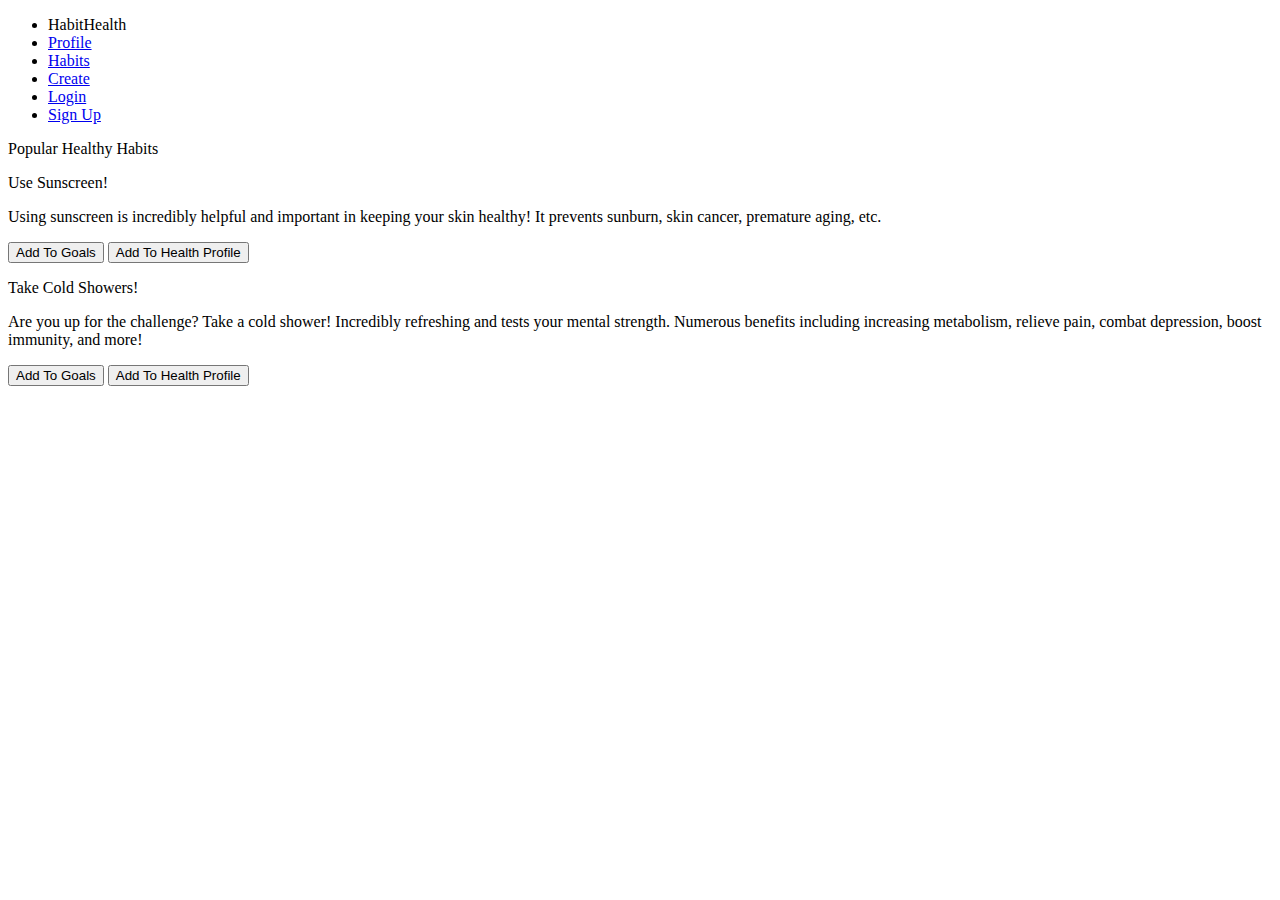
==== pages/habits.html @ 2103e12d "Add files via upload" ====
<!DOCTYPE html>
<html lang="en">
<head>
    <meta charset="UTF-8">
    <meta http-equiv="X-UA-Compatible" content="IE=edge">
    <meta name="viewport" content="width=device-width, initial-scale=1.0">
    <title>HabitHealth</title>
    <link rel="stylesheet" href="../styles/index.css">
    <link rel="preconnect" href="https://fonts.googleapis.com">
    <link rel="preconnect" href="https://fonts.gstatic.com" crossorigin>
    <link href="https://fonts.googleapis.com/css2?family=Inter&display=swap" rel="stylesheet">
</head>
<body>
    <ul class="nav">
        <li class="li-nav head-li"><a class="a-nav head-a">HabitHealth</a></li>
        <li class="li-nav"><a href="profile.html" class="a-nav btn-nav">Profile</a></li>
        <li class="li-nav"><a href="habits.html" class="a-nav btn-nav">Habits</a></li>
        <li class="li-nav"><a href="create.html" class="a-nav btn-nav">Create</a></li>
        <li class="li-nav"><a href="login.html" class="a-nav btn-nav">Login</a></li>
        <li class="li-nav"><a href="signup.html" class="a-nav btn-nav">Sign Up</a></li>
    </ul>
    <p class="page-head">Popular Healthy Habits</p>
    <div class="container">
        <p class="habit-name">Use Sunscreen!</p>
        <p class="habit-description">Using sunscreen is incredibly helpful and important in keeping your skin healthy! It prevents sunburn, skin cancer, premature aging, etc.</p>
        <button class="input btn">Add To Goals</button> <button class="input btn">Add To Health Profile</button>
    </div>
    <div class="container">
        <p class="habit-name">Take Cold Showers!</p>
        <p class="habit-description">Are you up for the challenge? Take a cold shower! Incredibly refreshing and tests your mental strength. Numerous benefits including increasing metabolism, relieve pain, combat depression, boost immunity, and more!</p>
        <button class="input btn">Add To Goals</button> <button class="input btn">Add To Health Profile</button>
    </div>
    <script type="module" src="/scripts/index.js"></script>
</body>
</html>
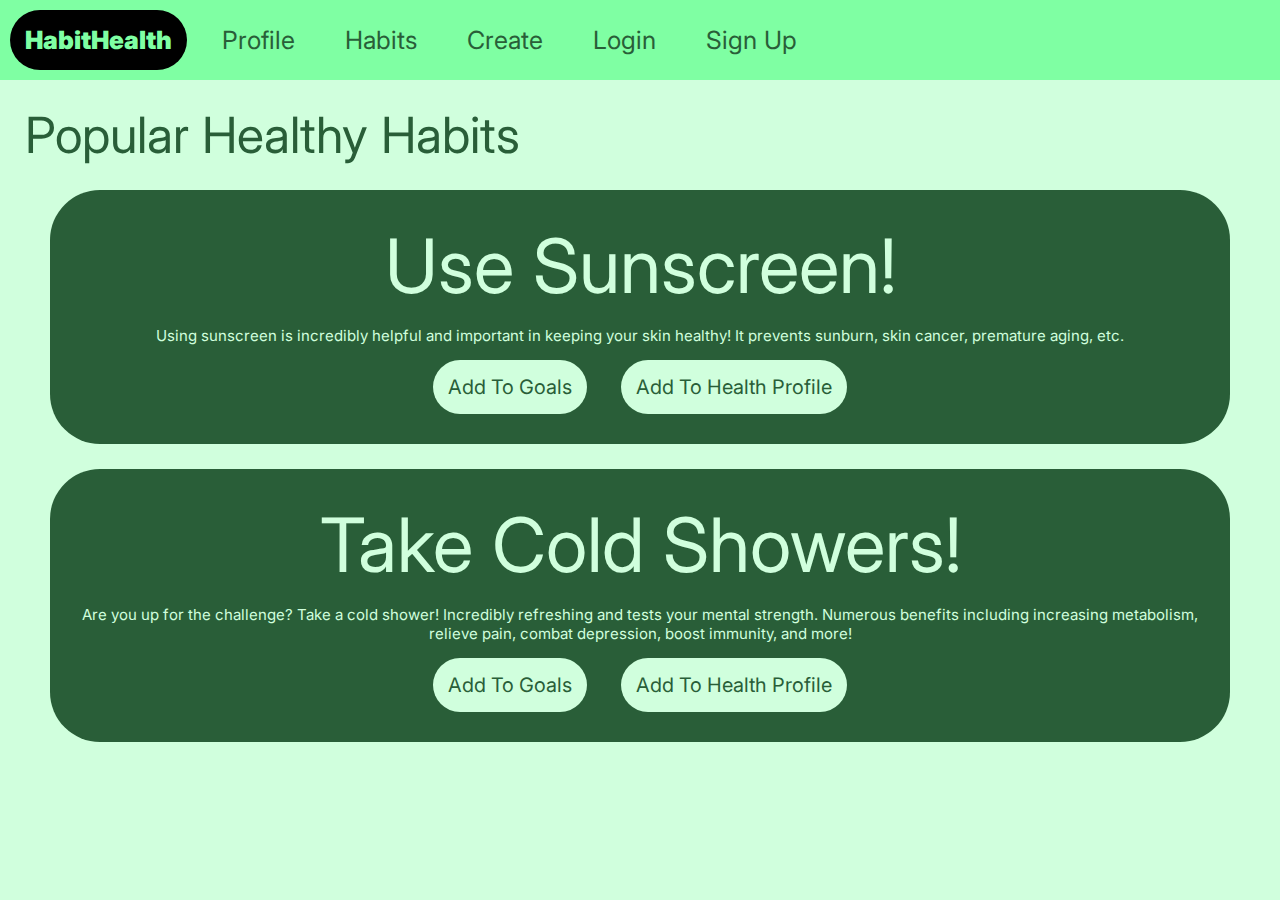
==== commit 17442a14: "Add files via upload" ====
--- a/pages/habits.html
+++ b/pages/habits.html
@@ -21,14 +21,14 @@
     </ul>
     <p class="page-head">Popular Healthy Habits</p>
     <div class="container">
-        <p class="habit-name">Use Sunscreen!</p>
+        <p class="container-name habit-name">Use Sunscreen!</p>
         <p class="habit-description">Using sunscreen is incredibly helpful and important in keeping your skin healthy! It prevents sunburn, skin cancer, premature aging, etc.</p>
-        <button class="input btn">Add To Goals</button> <button class="input btn">Add To Health Profile</button>
+        <button class="input btn">Add To Goals</button> <button class="input btn habit-btn">Add To Health Profile</button>
     </div>
     <div class="container">
-        <p class="habit-name">Take Cold Showers!</p>
+        <p class="container-name habit-name">Take Cold Showers!</p>
         <p class="habit-description">Are you up for the challenge? Take a cold shower! Incredibly refreshing and tests your mental strength. Numerous benefits including increasing metabolism, relieve pain, combat depression, boost immunity, and more!</p>
-        <button class="input btn">Add To Goals</button> <button class="input btn">Add To Health Profile</button>
+        <button class="input btn">Add To Goals</button> <button class="input btn habit-btn">Add To Health Profile</button>
     </div>
     <script type="module" src="/scripts/index.js"></script>
 </body>
--- a/styles/index.css
+++ b/styles/index.css
@@ -0,0 +1,102 @@
+* {
+    padding: 0;
+    margin: 0;
+    box-sizing: border-box;
+}
+
+body {
+    font-family: 'Inter', sans-serif;
+    background-color: rgb(208, 255, 221);
+}
+
+ul {
+    list-style-type: none;
+    overflow: hidden;
+}
+
+.nav {
+    background-color: rgb(127, 255, 163);
+}
+
+li {
+    float: left;
+}
+
+li a {
+    display: block;
+    text-decoration: none;
+}
+
+.li-nav .a-nav {
+    font-size:25px;
+    padding: 25px;
+}
+
+.a-nav {
+    color: rgb(41, 94, 56);
+}
+
+li .btn-nav:hover {
+    cursor: pointer;
+    background-color: rgba(255, 255, 255, 0.234);
+}
+
+.head-a {
+    background-color: black;
+    color: rgb(127, 255, 163);
+    font-weight: 900;
+    border-radius: 75px;
+}
+
+.head-li .head-a { 
+    margin: 10px;
+    padding: 15px;
+}
+
+.page-head {
+    font-size: 50px;
+    margin: 25px;
+    color: rgb(41, 94, 56);
+}
+
+.container {
+    background-color: rgb(41, 94, 56);
+    color: rgb(208, 255, 221);
+    border-radius: 50px;
+    margin-left: 50px;
+    margin-right: 50px;
+    text-align: center;
+    padding: 15px;
+    margin-bottom: 25px;
+}
+
+.habit-name {
+    font-size: 75px;
+    margin: 15px;
+    font-weight: 900px;
+}
+
+.habit-description {
+    font-size: 15px;
+}
+
+.input {
+    color: rgb(41, 94, 56);
+    padding: 15px;
+    border-radius: 55px;
+    background-color: rgb(208, 255, 221);
+    margin: 15px;
+    font-size: 20px;
+    border-style: none;
+    font-family: inherit;
+    outline: none;
+}
+
+::placeholder {
+    color: rgb(113, 162, 125);
+}
+
+.btn:hover {
+    background-color: rgb(227, 255, 235);
+    cursor: pointer;
+}
